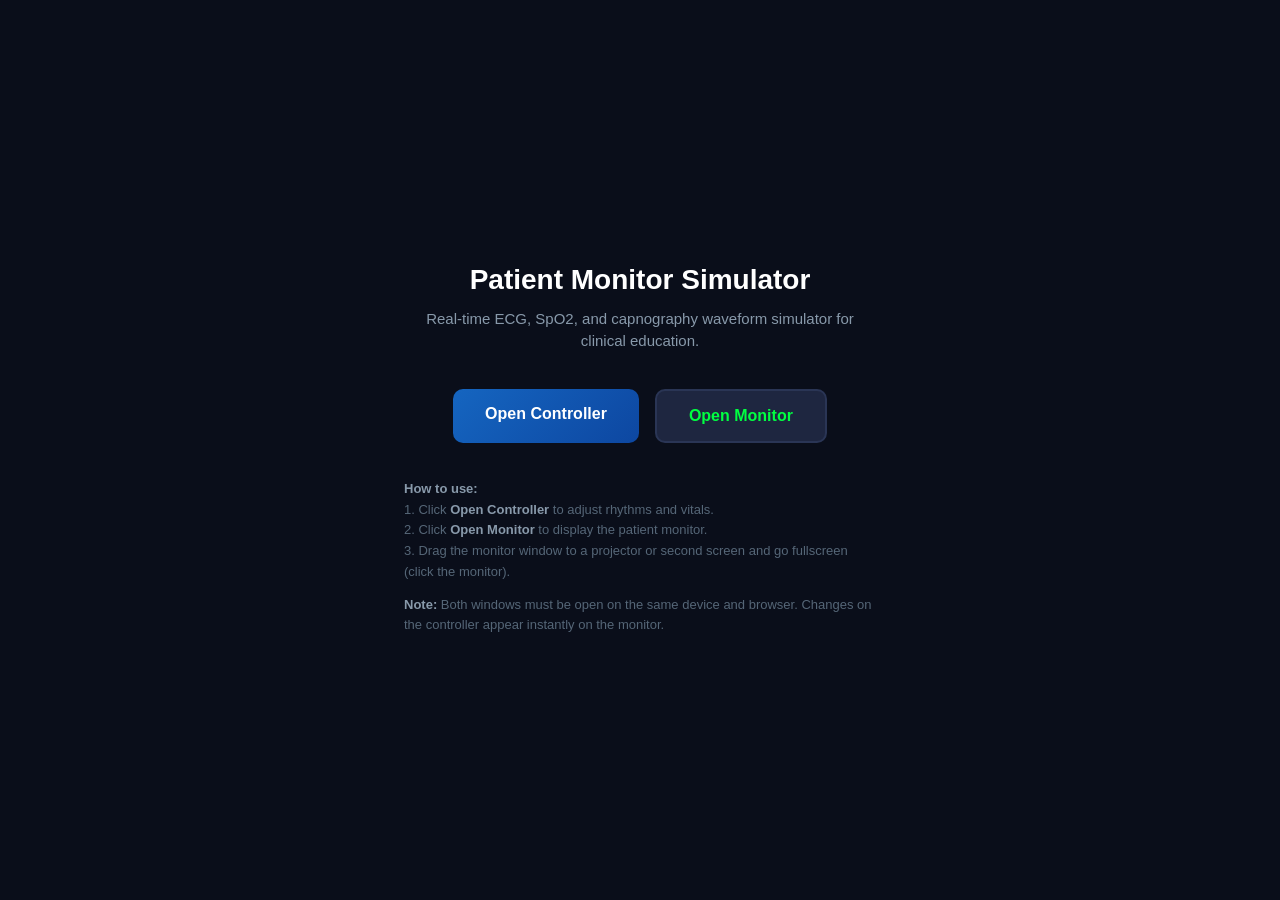
==== monitor_simulator/frontend/index.html @ 168239db "Refine monitor simulator: VF/VT waveforms, pacing, peak-hold rendering, shared channel - VF: cosine-" ====
<!DOCTYPE html>
<html lang="en">
<head>
    <meta charset="UTF-8">
    <meta name="viewport" content="width=device-width, initial-scale=1.0">
    <title>Patient Monitor Simulator</title>
    <style>
        * { margin: 0; padding: 0; box-sizing: border-box; }
        html, body {
            height: 100%;
            background: #0a0e1a;
            font-family: -apple-system, BlinkMacSystemFont, 'Segoe UI', Roboto, sans-serif;
            color: #e0e0e0;
            display: flex;
            align-items: center;
            justify-content: center;
        }
        .container {
            text-align: center;
            max-width: 520px;
            padding: 40px 24px;
        }
        h1 {
            font-size: 28px;
            font-weight: 700;
            color: #fff;
            margin-bottom: 12px;
        }
        .subtitle {
            font-size: 15px;
            color: #8899aa;
            margin-bottom: 36px;
            line-height: 1.5;
        }
        .links {
            display: flex;
            gap: 16px;
            justify-content: center;
            margin-bottom: 36px;
        }
        a.btn {
            display: inline-block;
            padding: 16px 32px;
            border-radius: 10px;
            font-size: 16px;
            font-weight: 600;
            text-decoration: none;
            transition: all 0.15s;
        }
        a.btn-controller {
            background: linear-gradient(135deg, #1565c0, #0d47a1);
            color: #fff;
        }
        a.btn-controller:hover { background: linear-gradient(135deg, #1976d2, #1565c0); }
        a.btn-monitor {
            background: #1e2640;
            border: 2px solid #2a3555;
            color: #00ff41;
        }
        a.btn-monitor:hover { border-color: #00ff41; background: #263050; }
        .instructions {
            font-size: 13px;
            color: #556677;
            line-height: 1.6;
            text-align: left;
        }
        .instructions strong { color: #8899aa; }
    </style>
</head>
<body>
    <div class="container">
        <h1>Patient Monitor Simulator</h1>
        <p class="subtitle">
            Real-time ECG, SpO2, and capnography waveform simulator for clinical education.
        </p>
        <div class="links">
            <a href="controller/index.html" class="btn btn-controller" target="_blank">Open Controller</a>
            <a href="monitor/index.html" class="btn btn-monitor" target="_blank">Open Monitor</a>
        </div>
        <div class="instructions">
            <p><strong>How to use:</strong></p>
            <p>1. Click <strong>Open Controller</strong> to adjust rhythms and vitals.</p>
            <p>2. Click <strong>Open Monitor</strong> to display the patient monitor.</p>
            <p>3. Drag the monitor window to a projector or second screen and go fullscreen (click the monitor).</p>
            <p style="margin-top: 12px;"><strong>Note:</strong> Both windows must be open on the same device and browser. Changes on the controller appear instantly on the monitor.</p>
        </div>
    </div>
</body>
</html>
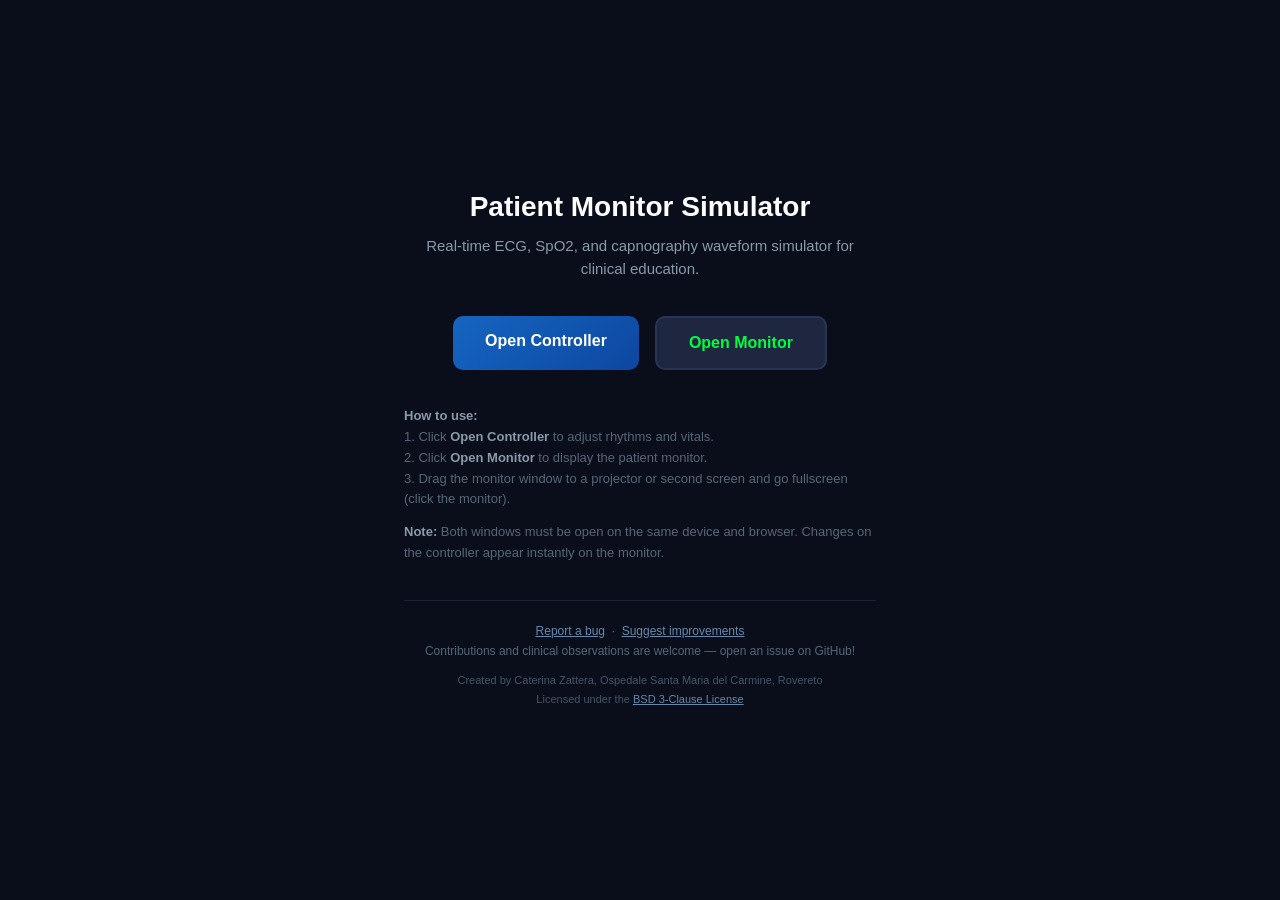
==== commit 600ad0cc: "Add BSD 3-Clause license, footer with credits and contribution links Co-Authored-By: Claude Opus 4.6" ====
--- a/monitor_simulator/frontend/index.html
+++ b/monitor_simulator/frontend/index.html
@@ -65,6 +65,22 @@
             text-align: left;
         }
         .instructions strong { color: #8899aa; }
+        .footer {
+            margin-top: 36px;
+            padding-top: 20px;
+            border-top: 1px solid #1c2538;
+            font-size: 12px;
+            color: #556677;
+            line-height: 1.7;
+            text-align: center;
+        }
+        .footer a { color: #6688aa; }
+        .footer a:hover { color: #8899bb; }
+        .credits {
+            margin-top: 10px;
+            font-size: 11px;
+            color: #445566;
+        }
     </style>
 </head>
 <body>
@@ -84,6 +100,19 @@
             <p>3. Drag the monitor window to a projector or second screen and go fullscreen (click the monitor).</p>
             <p style="margin-top: 12px;"><strong>Note:</strong> Both windows must be open on the same device and browser. Changes on the controller appear instantly on the monitor.</p>
         </div>
+        <div class="footer">
+            <p>
+                <a href="https://github.com/vigji/ekg-generator/issues" target="_blank">Report a bug</a>
+                &nbsp;&middot;&nbsp;
+                <a href="https://github.com/vigji/ekg-generator/issues" target="_blank">Suggest improvements</a>
+            </p>
+            <p>Contributions and clinical observations are welcome — open an issue on GitHub!</p>
+            <p class="credits">
+                Created by Caterina Zattera, Ospedale Santa Maria del Carmine, Rovereto
+                <br>
+                Licensed under the <a href="https://github.com/vigji/ekg-generator/blob/main/LICENSE" target="_blank">BSD 3-Clause License</a>
+            </p>
+        </div>
     </div>
 </body>
 </html>
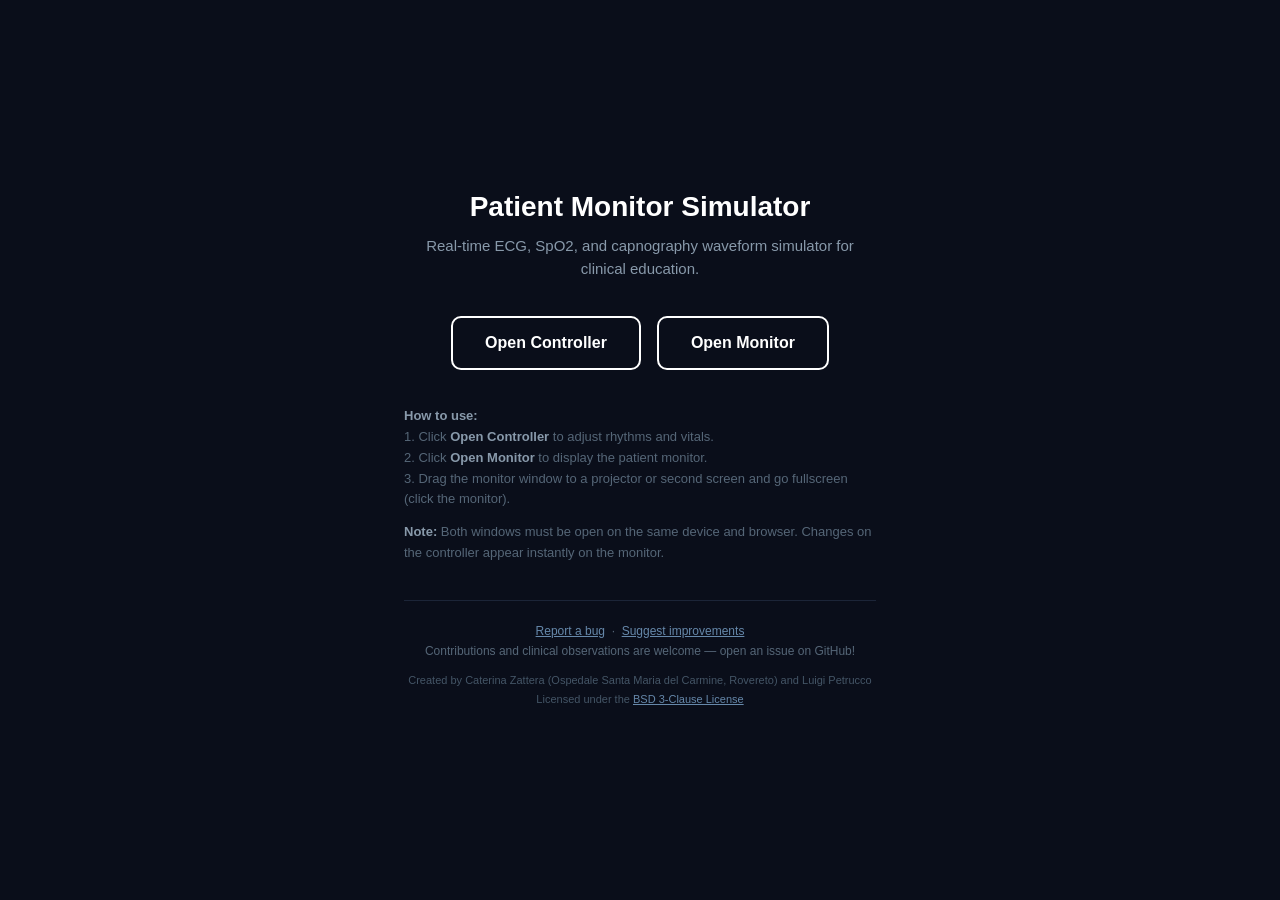
==== commit ec2b1b90: "Update landing page: credits, direct issue links, minimal button style Co-Authored-By: Claude Opus 4" ====
--- a/monitor_simulator/frontend/index.html
+++ b/monitor_simulator/frontend/index.html
@@ -47,17 +47,14 @@
             text-decoration: none;
             transition: all 0.15s;
         }
-        a.btn-controller {
-            background: linear-gradient(135deg, #1565c0, #0d47a1);
+        a.btn-controller, a.btn-monitor {
+            background: transparent;
+            border: 2px solid #fff;
             color: #fff;
         }
-        a.btn-controller:hover { background: linear-gradient(135deg, #1976d2, #1565c0); }
-        a.btn-monitor {
-            background: #1e2640;
-            border: 2px solid #2a3555;
-            color: #00ff41;
+        a.btn-controller:hover, a.btn-monitor:hover {
+            background: rgba(255, 255, 255, 0.1);
         }
-        a.btn-monitor:hover { border-color: #00ff41; background: #263050; }
         .instructions {
             font-size: 13px;
             color: #556677;
@@ -102,13 +99,13 @@
         </div>
         <div class="footer">
             <p>
-                <a href="https://github.com/vigji/ekg-generator/issues" target="_blank">Report a bug</a>
+                <a href="https://github.com/vigji/ekg-generator/issues/new?labels=bug&template=blank" target="_blank">Report a bug</a>
                 &nbsp;&middot;&nbsp;
-                <a href="https://github.com/vigji/ekg-generator/issues" target="_blank">Suggest improvements</a>
+                <a href="https://github.com/vigji/ekg-generator/issues/new?labels=enhancement&template=blank" target="_blank">Suggest improvements</a>
             </p>
             <p>Contributions and clinical observations are welcome — open an issue on GitHub!</p>
             <p class="credits">
-                Created by Caterina Zattera, Ospedale Santa Maria del Carmine, Rovereto
+                Created by Caterina Zattera (Ospedale Santa Maria del Carmine, Rovereto) and Luigi Petrucco
                 <br>
                 Licensed under the <a href="https://github.com/vigji/ekg-generator/blob/main/LICENSE" target="_blank">BSD 3-Clause License</a>
             </p>
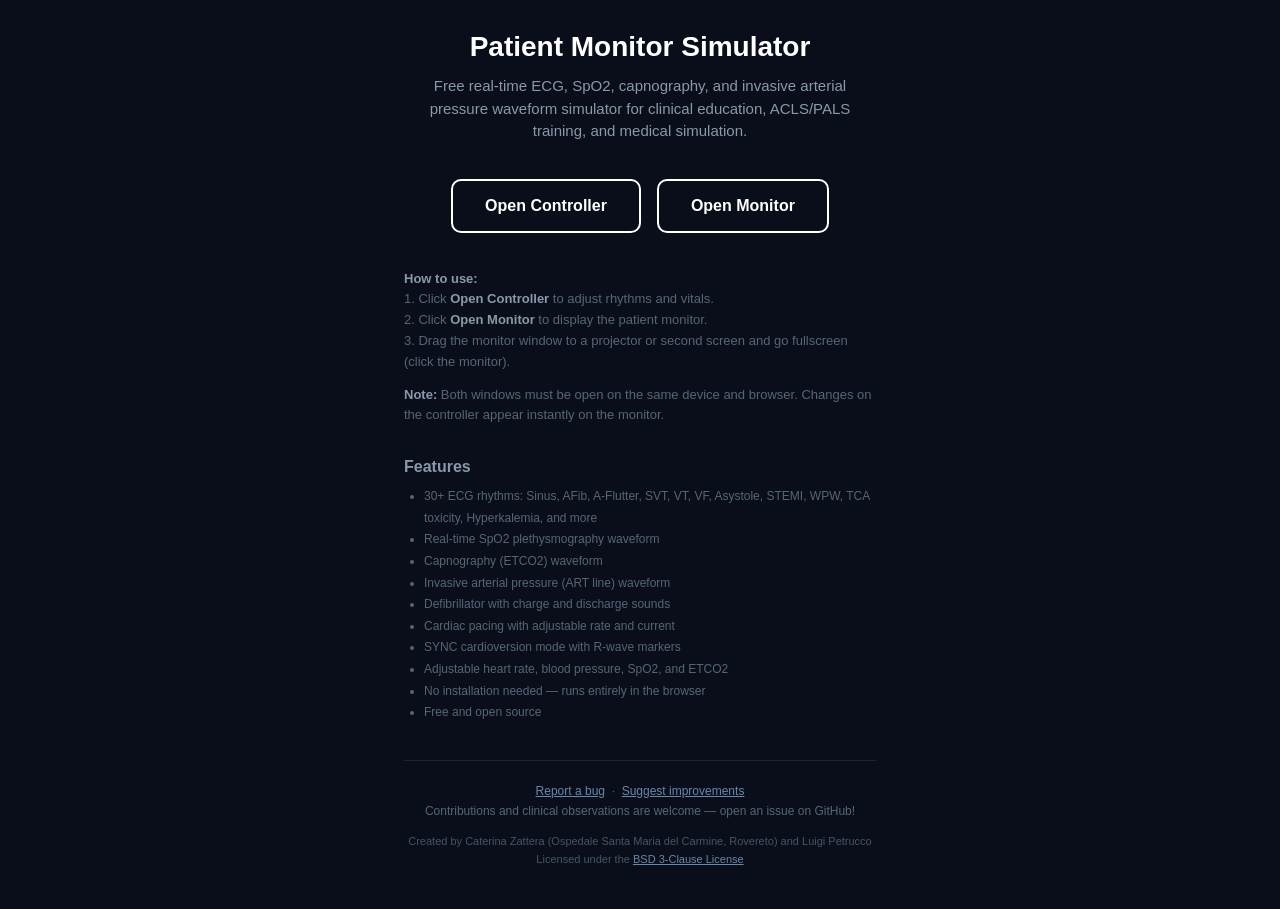
==== commit 4961939c: "Add SEO: meta tags, Open Graph, structured data, features section Title, description, keywords, cano" ====
--- a/monitor_simulator/frontend/index.html
+++ b/monitor_simulator/frontend/index.html
@@ -3,7 +3,43 @@
 <head>
     <meta charset="UTF-8">
     <meta name="viewport" content="width=device-width, initial-scale=1.0">
-    <title>Patient Monitor Simulator</title>
+    <title>Patient Monitor Simulator — Free ECG, SpO2 & Capnography Waveform Simulator for Clinical Education</title>
+    <meta name="description" content="Free real-time patient monitor simulator with ECG rhythms, SpO2 plethysmography, capnography, invasive arterial pressure, defibrillator, and pacing. Designed for medical education, ACLS/PALS training, and clinical simulation.">
+    <meta name="keywords" content="patient monitor simulator, ECG simulator, EKG simulator, clinical education, medical simulation, ACLS training, PALS training, cardiac rhythms, SpO2 waveform, capnography simulator, defibrillator simulator, arterial line waveform, bedside monitor, nursing education, paramedic training, emergency medicine, critical care, sinus rhythm, atrial fibrillation, ventricular tachycardia, ventricular fibrillation, STEMI, WPW, cardiac arrest, CPR training">
+    <meta name="author" content="Caterina Zattera, Luigi Petrucco">
+    <meta name="robots" content="index, follow">
+    <link rel="canonical" href="https://www.roschunters.eu/">
+
+    <!-- Open Graph / Social Media -->
+    <meta property="og:type" content="website">
+    <meta property="og:title" content="Patient Monitor Simulator — Free Clinical Education Tool">
+    <meta property="og:description" content="Real-time ECG, SpO2, capnography, and arterial pressure waveform simulator. 30+ cardiac rhythms, defibrillator, pacing, and SYNC mode. Free and open source.">
+    <meta property="og:url" content="https://www.roschunters.eu/">
+    <meta property="og:site_name" content="Patient Monitor Simulator">
+
+    <!-- Twitter Card -->
+    <meta name="twitter:card" content="summary_large_image">
+    <meta name="twitter:title" content="Patient Monitor Simulator — Free ECG & Waveform Simulator">
+    <meta name="twitter:description" content="Real-time patient monitor simulator for clinical education. 30+ ECG rhythms, SpO2, capnography, arterial line, defibrillator, and pacing.">
+
+    <!-- Structured Data -->
+    <script type="application/ld+json">
+    {
+        "@context": "https://schema.org",
+        "@type": "WebApplication",
+        "name": "Patient Monitor Simulator",
+        "url": "https://www.roschunters.eu/",
+        "description": "Free real-time patient monitor simulator with ECG, SpO2, capnography, and invasive arterial pressure waveforms for clinical education and medical simulation training.",
+        "applicationCategory": "EducationalApplication",
+        "operatingSystem": "Any (web browser)",
+        "offers": { "@type": "Offer", "price": "0", "priceCurrency": "USD" },
+        "author": [
+            { "@type": "Person", "name": "Caterina Zattera", "affiliation": "Ospedale Santa Maria del Carmine, Rovereto" },
+            { "@type": "Person", "name": "Luigi Petrucco" }
+        ],
+        "license": "https://github.com/vigji/ekg-generator/blob/main/LICENSE"
+    }
+    </script>
     <style>
         * { margin: 0; padding: 0; box-sizing: border-box; }
         html, body {
@@ -78,13 +114,28 @@
             font-size: 11px;
             color: #445566;
         }
+        .features {
+            margin-top: 32px;
+            text-align: left;
+        }
+        .features h2 {
+            font-size: 16px;
+            color: #8899aa;
+            margin-bottom: 10px;
+        }
+        .features ul {
+            font-size: 12px;
+            color: #556677;
+            line-height: 1.8;
+            padding-left: 20px;
+        }
     </style>
 </head>
 <body>
     <div class="container">
         <h1>Patient Monitor Simulator</h1>
         <p class="subtitle">
-            Real-time ECG, SpO2, and capnography waveform simulator for clinical education.
+            Free real-time ECG, SpO2, capnography, and invasive arterial pressure waveform simulator for clinical education, ACLS/PALS training, and medical simulation.
         </p>
         <div class="links">
             <a href="controller/index.html" class="btn btn-controller" target="_blank">Open Controller</a>
@@ -96,6 +147,21 @@
             <p>2. Click <strong>Open Monitor</strong> to display the patient monitor.</p>
             <p>3. Drag the monitor window to a projector or second screen and go fullscreen (click the monitor).</p>
             <p style="margin-top: 12px;"><strong>Note:</strong> Both windows must be open on the same device and browser. Changes on the controller appear instantly on the monitor.</p>
+        </div>
+        <div class="features">
+            <h2>Features</h2>
+            <ul>
+                <li>30+ ECG rhythms: Sinus, AFib, A-Flutter, SVT, VT, VF, Asystole, STEMI, WPW, TCA toxicity, Hyperkalemia, and more</li>
+                <li>Real-time SpO2 plethysmography waveform</li>
+                <li>Capnography (ETCO2) waveform</li>
+                <li>Invasive arterial pressure (ART line) waveform</li>
+                <li>Defibrillator with charge and discharge sounds</li>
+                <li>Cardiac pacing with adjustable rate and current</li>
+                <li>SYNC cardioversion mode with R-wave markers</li>
+                <li>Adjustable heart rate, blood pressure, SpO2, and ETCO2</li>
+                <li>No installation needed — runs entirely in the browser</li>
+                <li>Free and open source</li>
+            </ul>
         </div>
         <div class="footer">
             <p>
